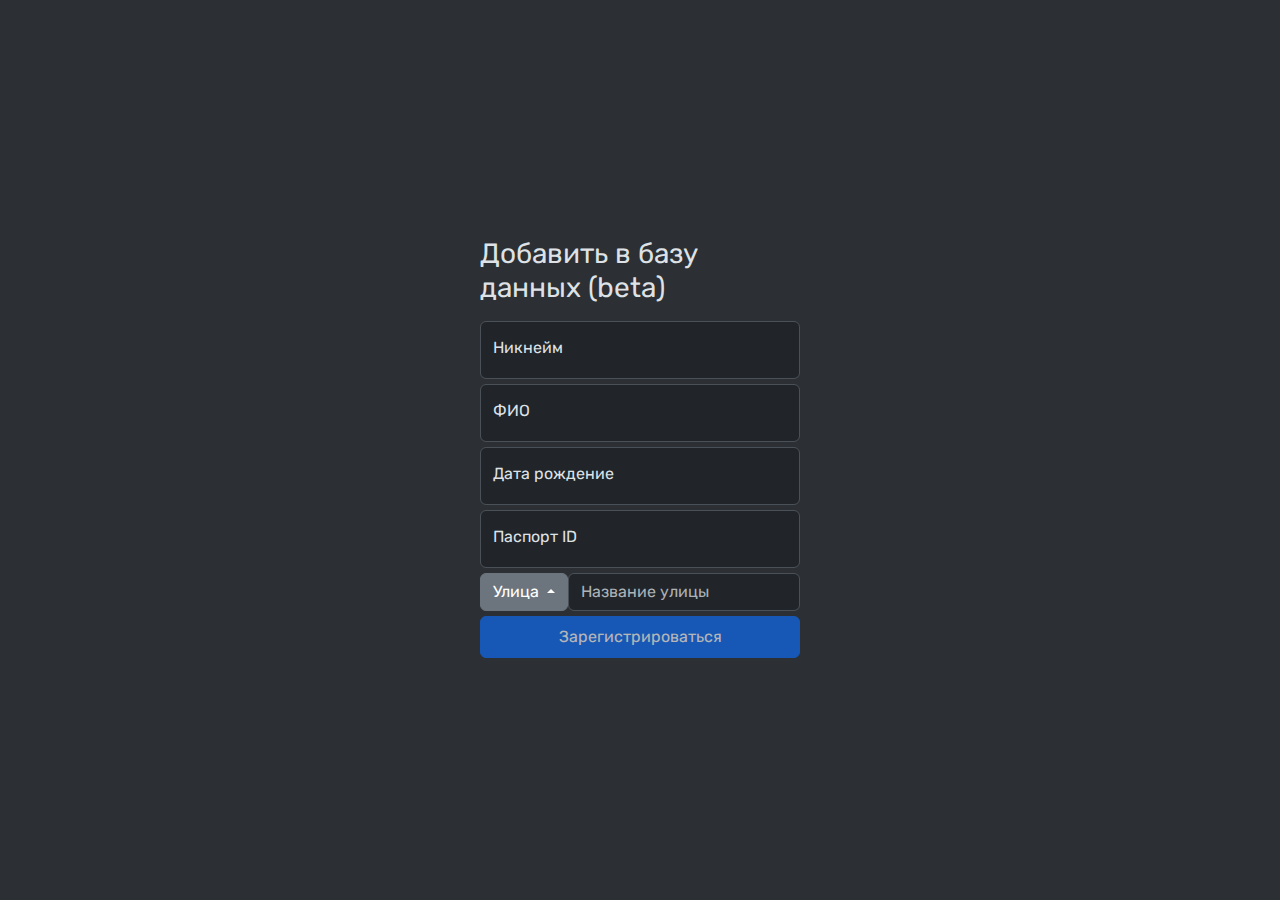
==== templates/database_add.html @ 431cc522 "bag fix" ====
<!DOCTYPE html>
<html lang="ru" data-bs-theme="dark">
<head>
    <meta charset="UTF-8">
    <title>WacoLauncher - Регистрация</title>
    <link href="https://fonts.googleapis.com/css2?family=Rubik:ital,wght@0,300..900;1,300..900&display=swap" rel="stylesheet"> <!-- Подключение шрифта Rubik -->
    <link href="https://fonts.googleapis.com/icon?family=Material+Icons" rel="stylesheet"> <!-- Подключение Google Icons -->
    <link href="https://fonts.googleapis.com/css2?family=Press+Start+2P&display=swap" rel="stylesheet"> <!-- Подключение шрифта "Press Start 2P" -->
    <link href="https://cdn.jsdelivr.net/npm/bootstrap@5.3.3/dist/css/bootstrap.min.css" rel="stylesheet" integrity="sha384-QWTKZyjpPEjISv5WaRU9OFeRpok6YctnYmDr5pNlyT2bRjXh0JMhjY6hW+ALEwIH" crossorigin="anonymous">
    <link rel="stylesheet" href="../static/css/style.css"> <!-- Подключаем файл со стилями -->
</head>
<body>

<div class="container-login">
    <div class="login-form">
        <h1 class="h3 mb-3 fw-normal">Добавить в базу данных (beta)</h1>

        <div class="form-floating">
            <input type="text" class="form-control" id="input_database_nickname" placeholder="Никнейм" maxlength="16">
            <label for="input_database_nickname">Никнейм</label>
        </div>

        <div class="form-floating">
            <input class="form-control" id="input_database_fullname" placeholder="ФИО" maxlength="255" minlength="10">
            <label for="input_database_fullname">ФИО</label>
        </div>

        <div class="form-floating">
            <input class="form-control" id="input_database_date_of_birthday" placeholder="Дата рождение" maxlength="255" minlength="10">
            <label for="input_database_date_of_birthday">Дата рождение</label>
        </div>

        <div class="form-floating">
            <input class="form-control" id="input_database_passport_id" placeholder="Паспорт ID" maxlength="255" minlength="10">
            <label for="input_database_passport_id">Паспорт ID</label>
        </div>

        <div class="form-floating" style="display: flex">
            <div class="btn-group dropup">
                <button type="button" class="btn btn-secondary dropdown-toggle" data-bs-toggle="dropdown" aria-expanded="false">
                    Улица
                </button>
                <ul class="dropdown-menu" style="z-index: 10">
                    <li><a class="dropdown-item" href="#">Улица</a></li>
                    <li><a class="dropdown-item" href="#">Отель</a></li>
                </ul>
            </div>
            <div style="display: flex">
                <input class="form-control" id="input_database_apartments" placeholder="Название улицы" maxlength="255" minlength="10">
            </div>
        </div>

        <button class="btn btn-primary w-100 py-2" id="btn_register" disabled>Зарегистрироваться</button>
    </div>
</div>

<!--Модальное меню-->
<div class="modal fade" id="info_modal" tabindex="-1" aria-labelledby="info_modal_label" aria-hidden="true">
    <div class="modal-dialog">
        <div class="modal-content">
            <div class="modal-header">
                <h5 class="modal-title" id="info_modal_label">Ошибка</h5>
                <button type="button" class="btn-close" data-bs-dismiss="modal" aria-label="Close"></button>
            </div>
            <div class="modal-body" id="info_modal_text">
                <!-- Текст ошибки будет подставлен сюда -->
            </div>
            <div class="modal-footer">
                <button type="button" class="btn btn-secondary" data-bs-dismiss="modal">Закрыть</button>
            </div>
        </div>
    </div>
</div>

<script src="https://cdn.jsdelivr.net/npm/bootstrap@5.3.3/dist/js/bootstrap.bundle.min.js" integrity="sha384-YvpcrYf0tY3lHB60NNkmXc5s9fDVZLESaAA55NDzOxhy9GkcIdslK1eN7N6jIeHz" crossorigin="anonymous"></script>
<script src="../static/javascript/register.js"></script>
<script src="../static/javascript/main.js"></script>
</body>
</html>
---- static/css/style.css ----
/* Сброс стилей Bootstrap */
body, html, p {
    all: unset;
}

/* Основные стили для body и html */
body, html {
    font-family: "Rubik", sans-serif; /* Используем шрифт Rubik */
    background: #2c2f33; /* Темный фон для всего документа */
    color: #dee2e6;
    margin: 0; /* Убираем отступы */
    padding: 0; /* Убираем внутренние отступы */
    max-width: 1280px;
    max-height: 770px;
    min-width: 1280px;
    min-height: 770px;
}

/* Стили для шапки сайта */
.header {
    display: flex; /* Используем Flexbox для выравнивания */
    justify-content: space-between; /* Разделяем элементы по краям */
    align-items: center; /* Вертикальное выравнивание по центру */
    border-bottom: solid #3e4147 1px; /* Нижняя граница шапки */
}

.header>p {
    margin-left: 5px;
}

/* Стили для кнопки "Настройки" */
.btn-settings {
    display: flex; /* Flexbox для выравнивания */
    justify-content: center; /* Центрирование содержимого */
    align-items: center; /* Вертикальное центрирование */
    height: 50px; /* Высота кнопки */
    padding: 5px 15px; /* Внутренние отступы */
    margin: 5px; /* Внешний отступ */
    background-color: #444; /* Цвет фона кнопки */
    border: none; /* Убираем границу */
    border-radius: 5px; /* Скругление углов */
    color: white; /* Цвет текста */
    font-family: "Press Start 2P", system-ui; /* Используем шрифт "Press Start 2P" */
    font-size: 16px; /* Размер шрифта */
    cursor: pointer; /* Курсор в виде руки при наведении */
}

/* Отступ для иконки в кнопке */
.icon-settings {
    margin-right: 10px; /* Отступ справа для иконки */
}

/* Эффект при наведении на кнопку "Настройки" */
.btn-settings:hover {
    background-color: #555; /* Изменение цвета фона при наведении */
    box-shadow: 0 12px 16px 0 rgba(0,0,0,0.24), 0 17px 50px 0 rgba(0,0,0,0.19); /* Тень при наведении */
}

/* Эффект при нажатии на кнопку "Настройки" */
.btn-settings:active {
    background-color: #333; /* Темный цвет фона при нажатии */
}

.btn-settings:disabled {
    background-color: #444444;
    cursor: default;
}

.btn-settings:disabled:hover {
    background-color: #444444;
    box-shadow: unset;
}

.btn-settings:disabled:active {
    background-color: #444444;
}

/* Контейнер для новостей */
.container-news {
    display: flex; /* Используем Flexbox для выравнивания */
    align-items: center; /* Вертикальное выравнивание по центру */
    width: 100%; /* Полная ширина */
    height: 100%; /* Полная высота */
    margin-top: 2px; /* Небольшой верхний отступ */
    margin-bottom: 2px; /* Небольшой нижний отступ */
    padding: 0; /* Убираем внутренние отступы */
}

/* Стили для футера */
.footer {
    display: flex; /* Flexbox для выравнивания */
    position: relative;
    background-color: #2c2f33;
    justify-content: space-between; /* Разделяем элементы по краям */
    align-items: center; /* Вертикальное выравнивание по центру */
    border-top: solid #3e4147 1px; /* Верхняя граница футера */
    z-index: 2;
}

.progress-bar-container {
    position: absolute;
    background-color: #2c2f33;
    z-index: 1;
    width: 1280px;
    height: 30px;
    padding: 2px;
    transition: margin-top 0.5s ease; /* Плавный переход */
}

.progress-bar {
    background-color: #0a954e;
    transition: none !important;
}

.progress {
    width: 100%;
    height: 100%;
    position: relative;
    border-radius: 5px;
    overflow: hidden;
}

.progress-text {
    position: absolute;
    left: 50%;
    top: 50%;
    transform: translate(-50%, -50%);
    z-index: 1;
}

/* Стили для выпадающего меню профиля */
.profile-dropdown {
    width: 230px; /* Ширина кнопки */
    height: 60px; /* Высота кнопки */
    margin-left: 5px;
}

/* Кнопка для профиля */
.profile-button {
    display: flex; /* Flexbox для выравнивания */
    align-items: center; /* Вертикальное выравнивание по центру */
    background-color: #333; /* Цвет фона */
    padding: 5px 15px; /* Внутренние отступы */
    margin-bottom: 5px; /* Отступ */
    border-radius: 5px; /* Скругление углов */
    color: white; /* Цвет текста */
    font-family: "Rubik", sans-serif; /* Шрифт Rubik */
    cursor: pointer; /* Курсор в виде руки при наведении */
    border: none; /* Убираем границу */
    outline: none; /* Убираем обводку */
    text-align: left; /* Выравнивание текста по левому краю */
    position: relative; /* Относительное позиционирование для вложенных элементов */
    width: 230px; /* Ширина кнопки */
    height: 60px; /* Высота кнопки */
}

/* Эффект при наведении на кнопку "профиля" */
.profile-button:hover {
    background-color: #3a3a3a; /* Изменение цвета фона при наведении */
    box-shadow: 0 12px 16px 0 rgba(0,0,0,0.24), 0 17px 50px 0 rgba(0,0,0,0.19); /* Тень при наведении */
}

.profile-button:active {
    background-color: #333;
}

/* Стили для аватара в кнопке профиля */
.profile-avatar {
    width: 40px; /* Ширина аватара */
    height: 40px; /* Высота аватара */
    margin-right: 10px; /* Отступ справа для аватара */
}

/* Стили для деталей профиля */
.profile-details {
    flex-grow: 1; /* Расширение на доступное пространство */
    max-width: 200px; /* Максимальная ширина */
    overflow: hidden; /* Скрываем выходящий за границы текст */
    white-space: nowrap; /* Запрет переноса текста на новую строку */
    text-overflow: ellipsis; /* Добавляем '...' при переполнении текста */
}

/* Имя профиля */
.profile-name {
    font-size: 14px; /* Размер шрифта */
    font-weight: bold; /* Жирный шрифт */
    overflow: hidden; /* Скрываем выходящий за границы текст */
    white-space: nowrap; /* Запрет переноса текста на новую строку */
    text-overflow: ellipsis; /* Добавляем '...' при переполнении текста */
}

/* Иконка раскрытия меню */
.dropdown-icon {
    margin-left: auto; /* Автоматический отступ слева */
    font-size: 14px; /* Размер шрифта */
    color: white; /* Цвет текста */
}

/* Выпадающее меню профиля */
.profile-dropdown-menu {
    display: none; /* По умолчанию скрываем меню */
    position: absolute; /* Абсолютное позиционирование */
    background-color: #444; /* Цвет фона */
    bottom: 100%; /* Позиционируем меню над кнопкой */
    margin-bottom: 5px; /* Отступ снизу */
    margin-left: -1px;
    border-radius: 5px; /* Скругление углов */
    padding: 10px; /* Внутренние отступы */
    width: 232px; /* Ширина меню */
    box-shadow: 0px 8px 16px 0px rgba(0,0,0,0.2); /* Тень для меню */
    z-index: 1; /* Повышаем приоритет по оси z */

}

/* Кнопка внутри выпадающего меню */
.dropdown-menu .profile-button {
    width: 100%; /* Полная ширина */
    margin-bottom: 5px; /* Отступ снизу */
}

/* Последняя кнопка в меню */
.dropdown-menu .profile-button:last-child {
    margin-bottom: 0; /* Убираем нижний отступ */
}

/* Стили для кнопки "Играть" */
.btn-play {
    display: flex; /* Flexbox для выравнивания */
    align-items: center; /* Вертикальное выравнивание по центру */
    justify-content: center; /* Центрирование содержимого */
    margin: 5px; /* Внешний отступ сверху и снизу, центрирование по горизонтали */
    padding: 5px 15px; /* Внутренние отступы */
    background-color: rgb(0, 142, 70); /* Зеленый фон для кнопки */
    border: none; /* Убираем границу */
    border-radius: 5px; /* Скругление углов */
    font-family: "Press Start 2P", system-ui; /* Шрифт "Press Start 2P" */
    font-size: 18px; /* Размер шрифта */
    color: white; /* Цвет текста */
    width: 230px; /* Ширина кнопки */
    height: 60px; /* Высота кнопки */
    cursor: pointer; /* Курсор в виде руки при наведении */
}

/* Эффект при наведении на кнопку "Играть" */
.btn-play:hover {
    background-color: rgb(10, 149, 78); /* Более светлый зеленый цвет при наведении */
    box-shadow: 0 12px 16px 0 rgba(0,0,0,0.24), 0 17px 50px 0 rgba(0,0,0,0.19); /* Тень при наведении */
}

/* Эффект при нажатии на кнопку "Играть" */
.btn-play:active {
    background-color: #0a552a; /* Темный зеленый цвет при нажатии */
}

.btn-play:disabled {
    background-color: #444444;
    cursor: default;
}

.btn-play:disabled:hover {
    background-color: #444444;
    box-shadow: unset;
}

.btn-play:disabled:active {
    background-color: #444444;
}

.btn-db {
    display: flex; /* Flexbox для выравнивания */
    align-items: center; /* Вертикальное выравнивание по центру */
    justify-content: center; /* Центрирование содержимого */
    margin: 5px; /* Внешний отступ сверху и снизу, центрирование по горизонтали */
    padding: 5px 15px; /* Внутренние отступы */
    background-color: #444; /* Цвет фона кнопки */
    border: none; /* Убираем границу */
    border-radius: 5px; /* Скругление углов */
    font-family: "Press Start 2P", system-ui; /* Шрифт "Press Start 2P" */
    font-size: 15px; /* Размер шрифта */
    color: white; /* Цвет текста */
    width: 230px; /* Ширина кнопки */
    height: 60px; /* Высота кнопки */
    cursor: pointer; /* Курсор в виде руки при наведении */
}

/* Эффект при наведении на кнопку "Играть" */
.btn-play:hover {
    background-color: rgb(10, 149, 78); /* Более светлый зеленый цвет при наведении */
    box-shadow: 0 12px 16px 0 rgba(0,0,0,0.24), 0 17px 50px 0 rgba(0,0,0,0.19); /* Тень при наведении */
}

/* Эффект при нажатии на кнопку "Играть" */
.btn-play:active {
    background-color: #0a552a; /* Темный зеленый цвет при нажатии */
}

/* Настройки */

.container-settings {
    display: inline-block;
    height: 100%;
}

.container-settings-minecraft {
    border-bottom: 1px solid #3e4147;
    border-right: 1px solid #3e4147;
    padding: 10px 5px;
}

.range-input {
    display: flex;
    align-items: center;
    justify-content: center;
}

.range-input>.form-range {
    margin-right: 5px;
}

.range-input>p {
    margin-left: 5px;
    margin-right: 5px;
}

.range-input>.form-control {
    width: 100px;
}

.reinstall-container {
    margin-top: 10px;
}

.container-settings-profile {
    border-bottom: 1px solid #3e4147;
    border-right: 1px solid #3e4147;
    padding-top: 10px;
    padding-bottom: 10px;
    padding-left: 5px;
}

.container-settings-profile>p {
    display: block;
    margin: 0 0 10px;
}

/* Modal */

.modal-input-skin {
    margin: 5px 0 10px;
}

.modal-input-password {
    margin: 0 0 5px;
}

.modal-input-delete {
    margin: 5px 0 0;
}

/* Логин / регистрация */

.container-login {
    display: flex;
    flex-direction: column;
    align-items: center;
    justify-content: center; /* Выровнять по вертикали */
    height: 100vh;
}

.login-form {
    color: #dee2e6;
    width: 320px;
}

.form-floating{
    margin-bottom: 5px;
}

.login-form>.btn-primary{
    margin-bottom: 5px;
}

.container-sucess-register {
    display: flex;
    flex-direction: column;
    align-items: center;
    justify-content: center;
    height: 100vh;
}

.input-group {
    display: flex;
    flex-direction: column;
}

.input-group>.form-control{
    width: 100%;
    margin-top: 5px;
    margin-bottom: -10px;
}

.input-group>p{
    margin: 0;
}

#input_register_history {
    height: 200px;
}

.container_register_rules>p {
    margin: 0;
    font-size: 15px;
}

#input-id-document-plastic-surgery {
    display: none;
}
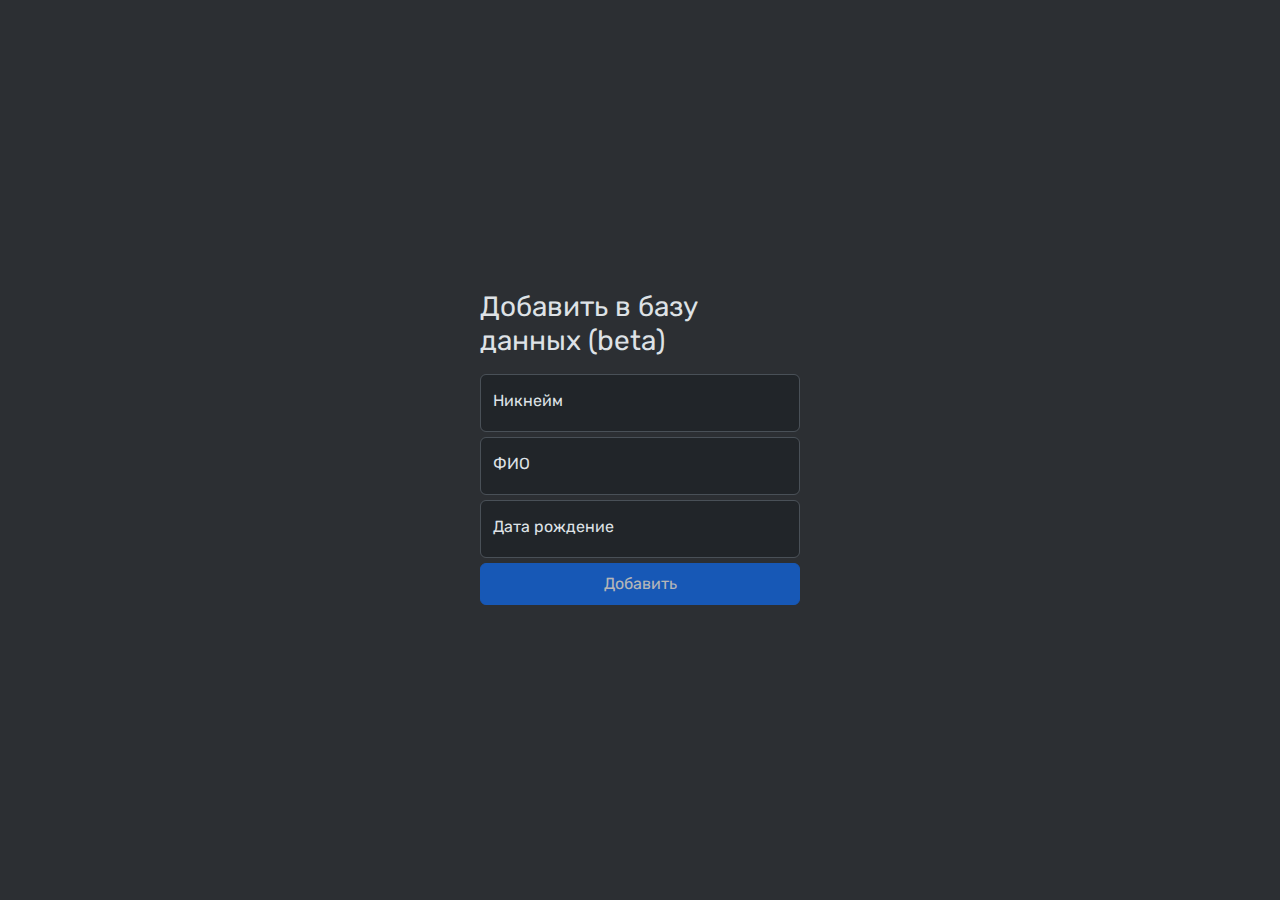
==== commit 3278b039: "bag fix" ====
--- a/templates/database_add.html
+++ b/templates/database_add.html
@@ -30,27 +30,27 @@
             <label for="input_database_date_of_birthday">Дата рождение</label>
         </div>
 
-        <div class="form-floating">
-            <input class="form-control" id="input_database_passport_id" placeholder="Паспорт ID" maxlength="255" minlength="10">
-            <label for="input_database_passport_id">Паспорт ID</label>
-        </div>
+<!--        <div class="form-floating">-->
+<!--            <input class="form-control" id="input_database_passport_id" placeholder="Паспорт ID" maxlength="255" minlength="10">-->
+<!--            <label for="input_database_passport_id">Паспорт ID</label>-->
+<!--        </div>-->
 
-        <div class="form-floating" style="display: flex">
-            <div class="btn-group dropup">
-                <button type="button" class="btn btn-secondary dropdown-toggle" data-bs-toggle="dropdown" aria-expanded="false">
-                    Улица
-                </button>
-                <ul class="dropdown-menu" style="z-index: 10">
-                    <li><a class="dropdown-item" href="#">Улица</a></li>
-                    <li><a class="dropdown-item" href="#">Отель</a></li>
-                </ul>
-            </div>
-            <div style="display: flex">
-                <input class="form-control" id="input_database_apartments" placeholder="Название улицы" maxlength="255" minlength="10">
-            </div>
-        </div>
+<!--        <div class="form-floating" style="display: flex">-->
+<!--            <div class="btn-group dropup">-->
+<!--                <button type="button" class="btn btn-secondary dropdown-toggle" data-bs-toggle="dropdown" aria-expanded="false">-->
+<!--                    Улица-->
+<!--                </button>-->
+<!--                <ul class="dropdown-menu" style="z-index: 10">-->
+<!--                    <li><a class="dropdown-item" href="#">Улица</a></li>-->
+<!--                    <li><a class="dropdown-item" href="#">Отель</a></li>-->
+<!--                </ul>-->
+<!--            </div>-->
+<!--            <div style="display: flex">-->
+<!--                <input class="form-control" id="input_database_apartments" placeholder="Название улицы" maxlength="255" minlength="10">-->
+<!--            </div>-->
+<!--        </div>-->
 
-        <button class="btn btn-primary w-100 py-2" id="btn_register" disabled>Зарегистрироваться</button>
+        <button class="btn btn-primary w-100 py-2" id="btn_add" disabled>Добавить</button>
     </div>
 </div>
 
